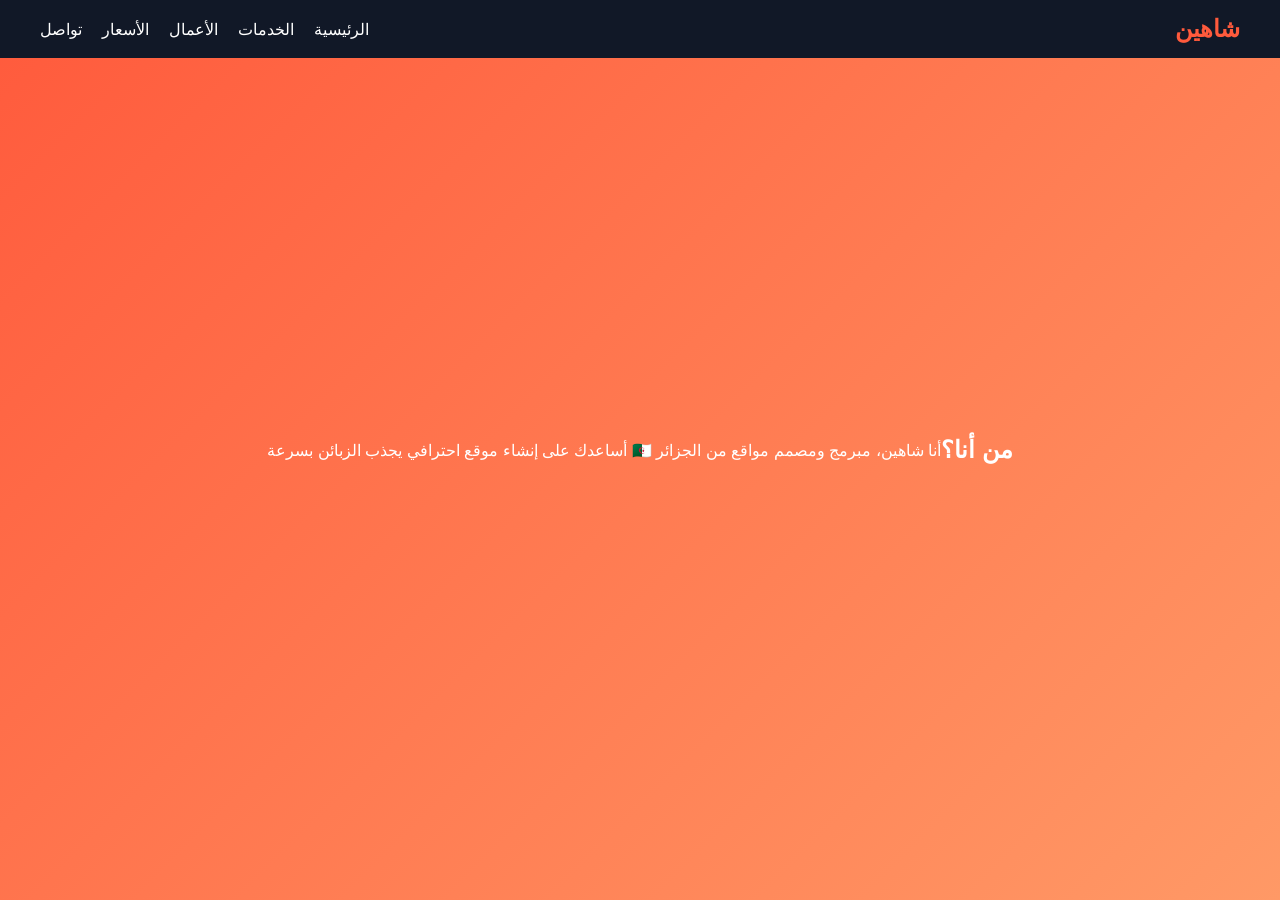
==== about.html @ fcb72690 "Update about.html" ====
<!DOCTYPE html>
<html lang="ar" dir="rtl">
<head>
<meta charset="UTF-8">
<meta name="viewport" content="width=device-width, initial-scale=1.0">
<title>من أنا</title>
<link rel="stylesheet" href="style.css">
</head>

<body>

<nav>
<h2>شاهين</h2>
<div class="menu">
<a href="index.html">الرئيسية</a>
<a href="services.html">الخدمات</a>
<a href="portfolio.html">الأعمال</a>
<a href="pricing.html">الأسعار</a>
<a href="contact.html">تواصل</a>
</div>
</nav>

<section class="hero small">
<h1>من أنا؟</h1>
<p>
أنا شاهين، مبرمج ومصمم مواقع من الجزائر 🇩🇿  
أساعدك على إنشاء موقع احترافي يجذب الزبائن بسرعة
</p>
</section>

</body>
</html>
---- style.css ----
*{
    margin:0;
    padding:0;
    box-sizing:border-box;
    font-family:'Cairo',sans-serif;
}

body{
    background:#0f172a;
    color:#fff;
}

/* NAV */
nav{
    position:fixed;
    width:100%;
    top:0;
    background:#111827;
    display:flex;
    justify-content:space-between;
    align-items:center;
    padding:15px 40px;
    z-index:1000;
}

nav h2{
    color:#ff5a3c;
}

.menu{
    display:flex;
    gap:20px;
}

.menu a{
    color:#fff;
    text-decoration:none;
}

/* زر الموبايل */
.menu-btn{
    display:none;
    font-size:25px;
    cursor:pointer;
}

/* HERO */
.hero{
    height:100vh;
    background:linear-gradient(135deg,#ff5a3c,#ff9966);
    display:flex;
    align-items:center;
    justify-content:center;
    text-align:center;
}

.main-name{
    font-size:50px;
    animation: glow 2s infinite alternate;
}

@keyframes glow{
    from{ text-shadow:0 0 10px #fff;}
    to{ text-shadow:0 0 30px #000;}
}

/* SECTION */
section{
    padding:60px 20px;
}

.section-title{
    text-align:center;
    font-size:28px;
    margin-bottom:30px;
}

/* CARDS */
.cards{
    display:flex;
    justify-content:center;
    gap:20px;
    flex-wrap:wrap;
}

.card{
    background:#1e293b;
    padding:25px;
    width:250px;
    border-radius:15px;
    transition:0.3s;
}

.card:hover{
    transform:translateY(-10px) scale(1.05);
    box-shadow:0 20px 40px rgba(0,0,0,0.5);
}

/* CTA */
.cta{
    background:#ff5a3c;
    text-align:center;
    padding:50px;
}

.cta button{
    padding:15px 30px;
    border:none;
    border-radius:30px;
    background:#fff;
    color:#ff5a3c;
    cursor:pointer;
}

/* Fade animation */
.fade-in{
    opacity:0;
    transform:translateY(30px);
    transition:0.8s;
}

.fade-in.show{
    opacity:1;
    transform:translateY(0);
}

/* 📱 موبايل */
@media(max-width:768px){

    nav{
        padding:10px 20px;
    }

    .menu{
        display:none;
        flex-direction:column;
        background:#111827;
        position:absolute;
        top:60px;
        right:0;
        width:200px;
        padding:20px;
    }

    .menu.active{
        display:flex;
    }

    .menu a{
        padding:10px 0;
        border-bottom:1px solid #333;
    }

    .menu-btn{
        display:block;
    }

    .main-name{
        font-size:35px;
    }

    .cards{
        flex-direction:column;
        align-items:center;
    }

    .card{
        width:90%;
    }

    .hero{
        height:80vh;
        padding:20px;
    }
}
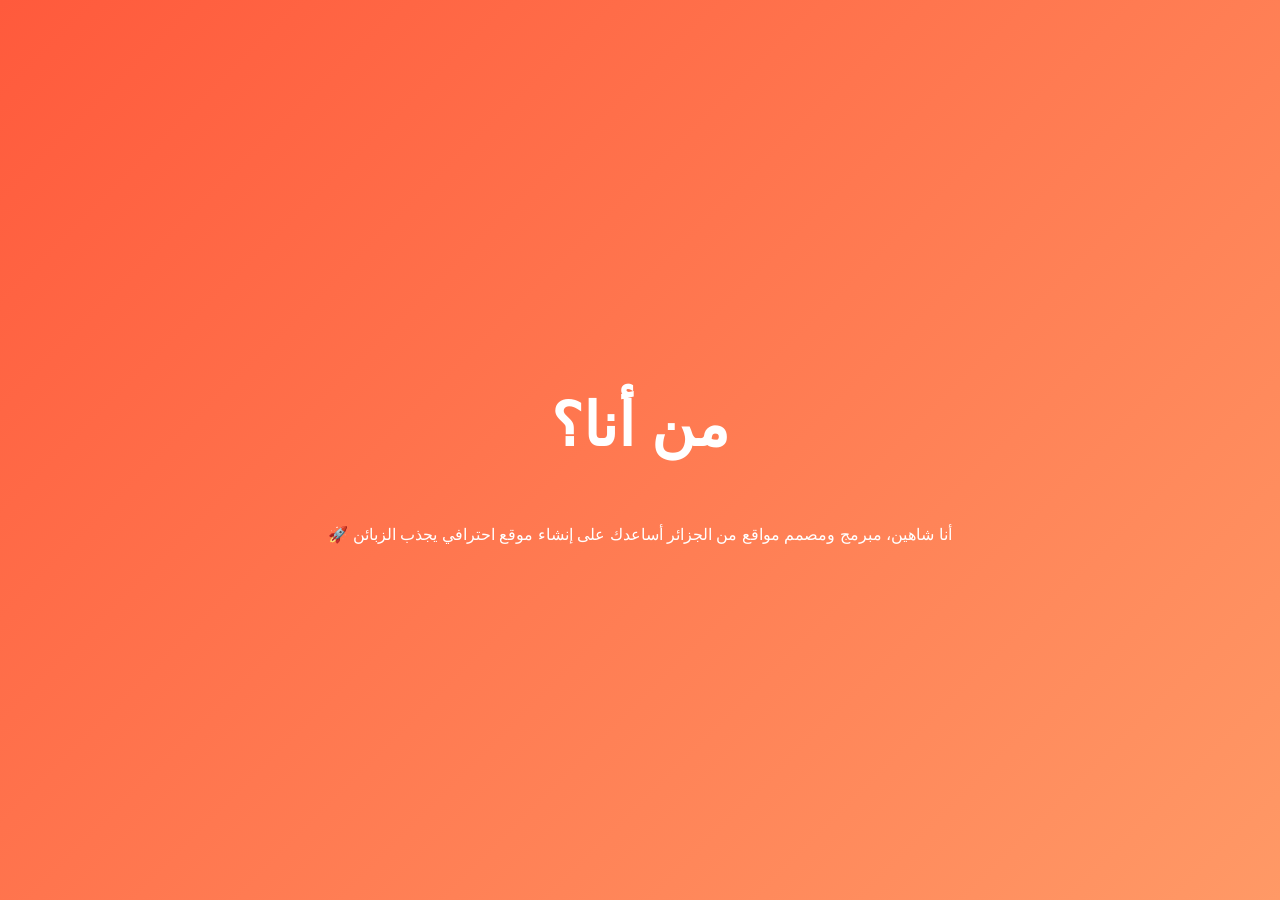
==== commit 12eb2aa9: "Update about.html" ====
--- a/about.html
+++ b/about.html
@@ -2,29 +2,17 @@
 <html lang="ar" dir="rtl">
 <head>
 <meta charset="UTF-8">
-<meta name="viewport" content="width=device-width, initial-scale=1.0">
 <title>من أنا</title>
 <link rel="stylesheet" href="style.css">
 </head>
 
 <body>
 
-<nav>
-<h2>شاهين</h2>
-<div class="menu">
-<a href="index.html">الرئيسية</a>
-<a href="services.html">الخدمات</a>
-<a href="portfolio.html">الأعمال</a>
-<a href="pricing.html">الأسعار</a>
-<a href="contact.html">تواصل</a>
-</div>
-</nav>
-
-<section class="hero small">
+<section class="hero">
 <h1>من أنا؟</h1>
 <p>
-أنا شاهين، مبرمج ومصمم مواقع من الجزائر 🇩🇿  
-أساعدك على إنشاء موقع احترافي يجذب الزبائن بسرعة
+أنا شاهين، مبرمج ومصمم مواقع من الجزائر  
+أساعدك على إنشاء موقع احترافي يجذب الزبائن 🚀
 </p>
 </section>
 
--- a/style.css
+++ b/style.css
@@ -1,175 +1,127 @@
-*{
-    margin:0;
-    padding:0;
-    box-sizing:border-box;
-    font-family:'Cairo',sans-serif;
-}
 
 body{
-    background:#0f172a;
-    color:#fff;
+margin:0;
+font-family:Arial;
+background:#0f172a;
+color:white;
 }
 
 /* NAV */
 nav{
-    position:fixed;
-    width:100%;
-    top:0;
-    background:#111827;
-    display:flex;
-    justify-content:space-between;
-    align-items:center;
-    padding:15px 40px;
-    z-index:1000;
-}
-
-nav h2{
-    color:#ff5a3c;
+display:flex;
+justify-content:space-between;
+align-items:center;
+padding:15px 40px;
+background:#020617;
+position:fixed;
+width:100%;
+z-index:1000;
 }
 
 .menu{
-    display:flex;
-    gap:20px;
+display:flex;
+gap:20px;
 }
 
 .menu a{
-    color:#fff;
-    text-decoration:none;
+color:white;
+text-decoration:none;
 }
 
-/* زر الموبايل */
 .menu-btn{
-    display:none;
-    font-size:25px;
-    cursor:pointer;
+display:none;
+cursor:pointer;
+}
+
+.toggle{
+cursor:pointer;
 }
 
 /* HERO */
 .hero{
-    height:100vh;
-    background:linear-gradient(135deg,#ff5a3c,#ff9966);
-    display:flex;
-    align-items:center;
-    justify-content:center;
-    text-align:center;
+height:100vh;
+display:flex;
+flex-direction:column;
+justify-content:center;
+align-items:center;
+background:linear-gradient(135deg,#ff5a3c,#ff9966);
+text-align:center;
 }
 
-.main-name{
-    font-size:50px;
-    animation: glow 2s infinite alternate;
+.hero h1{
+font-size:60px;
+animation:glow 2s infinite alternate;
 }
 
 @keyframes glow{
-    from{ text-shadow:0 0 10px #fff;}
-    to{ text-shadow:0 0 30px #000;}
+from{ text-shadow:0 0 10px white;}
+to{ text-shadow:0 0 30px yellow;}
+}
+
+.btn{
+background:white;
+color:#ff5a3c;
+padding:10px 20px;
+border-radius:20px;
+text-decoration:none;
+margin-top:15px;
 }
 
 /* SECTION */
-section{
-    padding:60px 20px;
-}
-
-.section-title{
-    text-align:center;
-    font-size:28px;
-    margin-bottom:30px;
+.section{
+padding:80px 20px;
+text-align:center;
 }
 
 /* CARDS */
 .cards{
-    display:flex;
-    justify-content:center;
-    gap:20px;
-    flex-wrap:wrap;
+display:flex;
+justify-content:center;
+gap:20px;
+flex-wrap:wrap;
 }
 
 .card{
-    background:#1e293b;
-    padding:25px;
-    width:250px;
-    border-radius:15px;
-    transition:0.3s;
+background:#1e293b;
+padding:20px;
+border-radius:15px;
+transition:0.3s;
 }
 
 .card:hover{
-    transform:translateY(-10px) scale(1.05);
-    box-shadow:0 20px 40px rgba(0,0,0,0.5);
+transform:translateY(-10px);
 }
 
 /* CTA */
 .cta{
-    background:#ff5a3c;
-    text-align:center;
-    padding:50px;
+background:#ff5a3c;
+padding:50px;
+text-align:center;
 }
 
-.cta button{
-    padding:15px 30px;
-    border:none;
-    border-radius:30px;
-    background:#fff;
-    color:#ff5a3c;
-    cursor:pointer;
+/* DARK MODE */
+.dark{
+background:black;
+color:white;
 }
 
-/* Fade animation */
-.fade-in{
-    opacity:0;
-    transform:translateY(30px);
-    transition:0.8s;
+/* MOBILE */
+@media(max-width:768px){
+.menu{
+display:none;
+flex-direction:column;
+background:#020617;
+position:absolute;
+top:60px;
+right:0;
+width:100%;
 }
 
-.fade-in.show{
-    opacity:1;
-    transform:translateY(0);
+.menu.active{
+display:flex;
 }
 
-/* 📱 موبايل */
-@media(max-width:768px){
-
-    nav{
-        padding:10px 20px;
-    }
-
-    .menu{
-        display:none;
-        flex-direction:column;
-        background:#111827;
-        position:absolute;
-        top:60px;
-        right:0;
-        width:200px;
-        padding:20px;
-    }
-
-    .menu.active{
-        display:flex;
-    }
-
-    .menu a{
-        padding:10px 0;
-        border-bottom:1px solid #333;
-    }
-
-    .menu-btn{
-        display:block;
-    }
-
-    .main-name{
-        font-size:35px;
-    }
-
-    .cards{
-        flex-direction:column;
-        align-items:center;
-    }
-
-    .card{
-        width:90%;
-    }
-
-    .hero{
-        height:80vh;
-        padding:20px;
-    }
+.menu-btn{
+display:block;
 }
+}
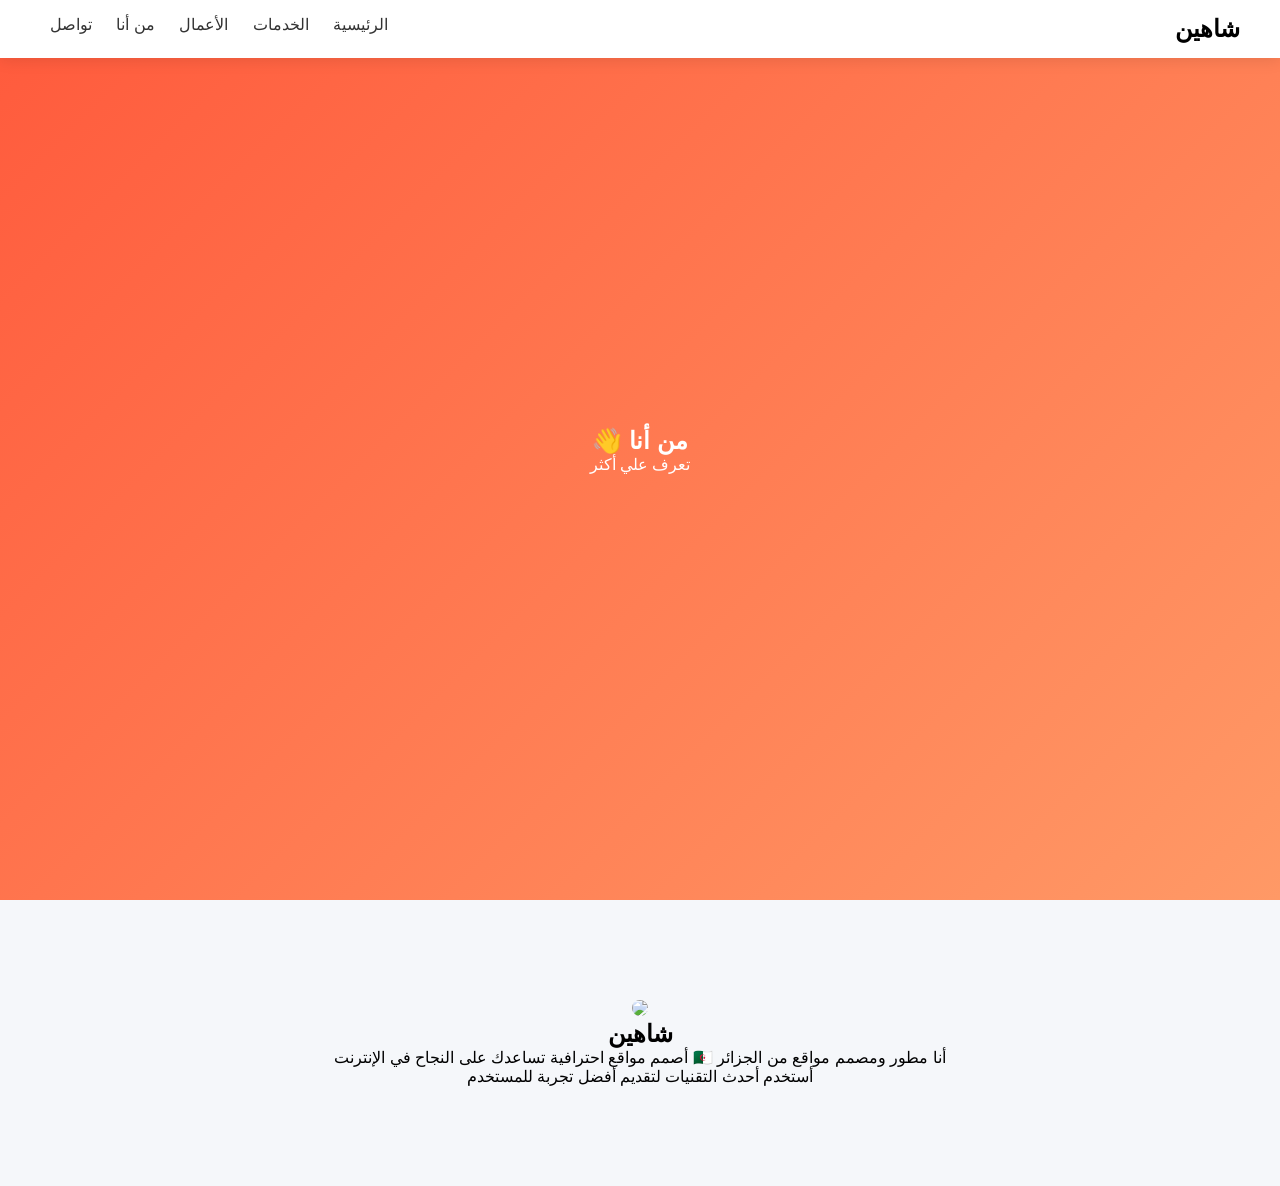
==== commit d76f04dd: "Update about.html" ====
--- a/about.html
+++ b/about.html
@@ -8,13 +8,42 @@
 
 <body>
 
+<nav>
+<h2>شاهين</h2>
+<div>
+<a href="index.html">الرئيسية</a>
+<a href="services.html">الخدمات</a>
+<a href="portfolio.html">الأعمال</a>
+<a href="about.html">من أنا</a>
+<a href="contact.html">تواصل</a>
+</div>
+</nav>
+
 <section class="hero">
-<h1>من أنا؟</h1>
+<div>
+<h1>من أنا 👋</h1>
+<p>تعرف علي أكثر</p>
+</div>
+</section>
+
+<section class="section hidden">
+
+<img src="https://i.imgur.com/yourimage.jpg" style="width:150px;border-radius:50%;">
+
+<h2>شاهين</h2>
+
 <p>
-أنا شاهين، مبرمج ومصمم مواقع من الجزائر  
-أساعدك على إنشاء موقع احترافي يجذب الزبائن 🚀
+أنا مطور ومصمم مواقع من الجزائر 🇩🇿  
+أصمم مواقع احترافية تساعدك على النجاح في الإنترنت
 </p>
+
+<p>
+أستخدم أحدث التقنيات لتقديم أفضل تجربة للمستخدم
+</p>
+
 </section>
+
+<script src="script.js"></script>
 
 </body>
 </html>
--- a/style.css
+++ b/style.css
@@ -1,127 +1,108 @@
+/* RESET */
+*{margin:0;padding:0;box-sizing:border-box}
 
 body{
-margin:0;
-font-family:Arial;
-background:#0f172a;
-color:white;
+    font-family:'Cairo',sans-serif;
+    background:#f5f7fa;
 }
 
-/* NAV */
+/* NAVBAR */
 nav{
-display:flex;
-justify-content:space-between;
-align-items:center;
-padding:15px 40px;
-background:#020617;
-position:fixed;
-width:100%;
-z-index:1000;
+    position:fixed;
+    top:0;
+    width:100%;
+    background:white;
+    display:flex;
+    justify-content:space-between;
+    padding:15px 40px;
+    box-shadow:0 2px 15px rgba(0,0,0,0.1);
+    z-index:1000;
 }
 
-.menu{
-display:flex;
-gap:20px;
+nav a{
+    margin:0 10px;
+    text-decoration:none;
+    color:#333;
+    transition:0.3s;
 }
 
-.menu a{
-color:white;
-text-decoration:none;
-}
-
-.menu-btn{
-display:none;
-cursor:pointer;
-}
-
-.toggle{
-cursor:pointer;
-}
+nav a:hover{color:#ff5a3c}
 
 /* HERO */
 .hero{
-height:100vh;
-display:flex;
-flex-direction:column;
-justify-content:center;
-align-items:center;
-background:linear-gradient(135deg,#ff5a3c,#ff9966);
-text-align:center;
+    height:100vh;
+    background:linear-gradient(135deg,#ff5a3c,#ff9966);
+    display:flex;
+    align-items:center;
+    justify-content:center;
+    color:white;
+    text-align:center;
 }
 
-.hero h1{
-font-size:60px;
-animation:glow 2s infinite alternate;
-}
-
-@keyframes glow{
-from{ text-shadow:0 0 10px white;}
-to{ text-shadow:0 0 30px yellow;}
-}
-
-.btn{
-background:white;
-color:#ff5a3c;
-padding:10px 20px;
-border-radius:20px;
-text-decoration:none;
-margin-top:15px;
-}
-
-/* SECTION */
+/* SECTIONS */
 .section{
-padding:80px 20px;
-text-align:center;
+    padding:100px 20px;
+    text-align:center;
 }
 
 /* CARDS */
 .cards{
-display:flex;
-justify-content:center;
-gap:20px;
-flex-wrap:wrap;
+    display:flex;
+    justify-content:center;
+    gap:20px;
+    flex-wrap:wrap;
 }
 
 .card{
-background:#1e293b;
-padding:20px;
-border-radius:15px;
-transition:0.3s;
+    background:white;
+    padding:25px;
+    width:260px;
+    border-radius:15px;
+    box-shadow:0 10px 25px rgba(0,0,0,0.08);
+    transition:0.3s;
 }
 
 .card:hover{
-transform:translateY(-10px);
+    transform:translateY(-10px);
 }
 
-/* CTA */
-.cta{
-background:#ff5a3c;
-padding:50px;
-text-align:center;
+/* ANIMATION */
+.hidden{
+    opacity:0;
+    transform:translateY(50px);
+    transition:0.6s;
 }
 
-/* DARK MODE */
-.dark{
-background:black;
-color:white;
+.show{
+    opacity:1;
+    transform:translateY(0);
 }
 
-/* MOBILE */
-@media(max-width:768px){
-.menu{
-display:none;
-flex-direction:column;
-background:#020617;
-position:absolute;
-top:60px;
-right:0;
-width:100%;
+/* FORM */
+input,textarea{
+    width:80%;
+    padding:12px;
+    margin:10px;
+    border-radius:10px;
+    border:1px solid #ccc;
 }
 
-.menu.active{
-display:flex;
+button{
+    padding:12px 25px;
+    background:#ff5a3c;
+    color:white;
+    border:none;
+    border-radius:10px;
 }
 
-.menu-btn{
-display:block;
+/* WHATSAPP */
+.whatsapp{
+    position:fixed;
+    bottom:20px;
+    right:20px;
+    background:#25D366;
+    color:white;
+    padding:15px;
+    border-radius:50%;
+    text-decoration:none;
 }
-}
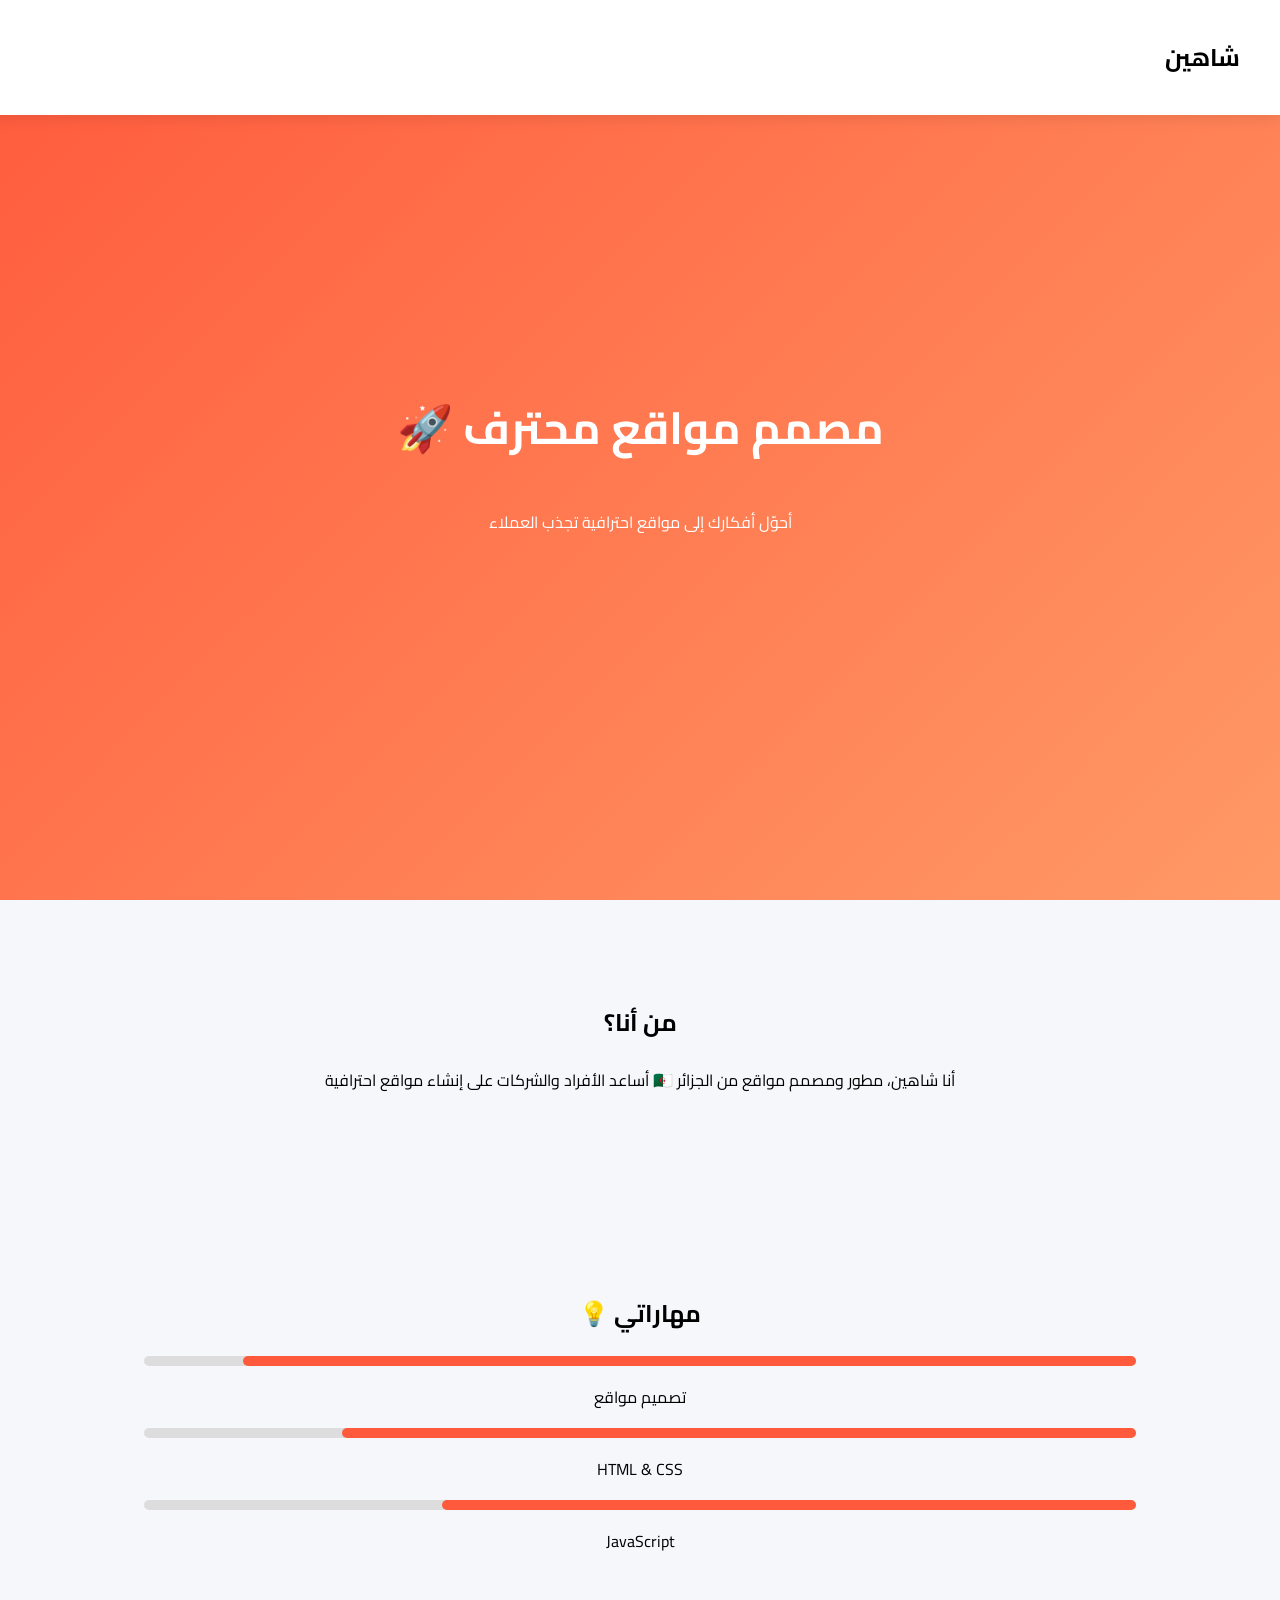
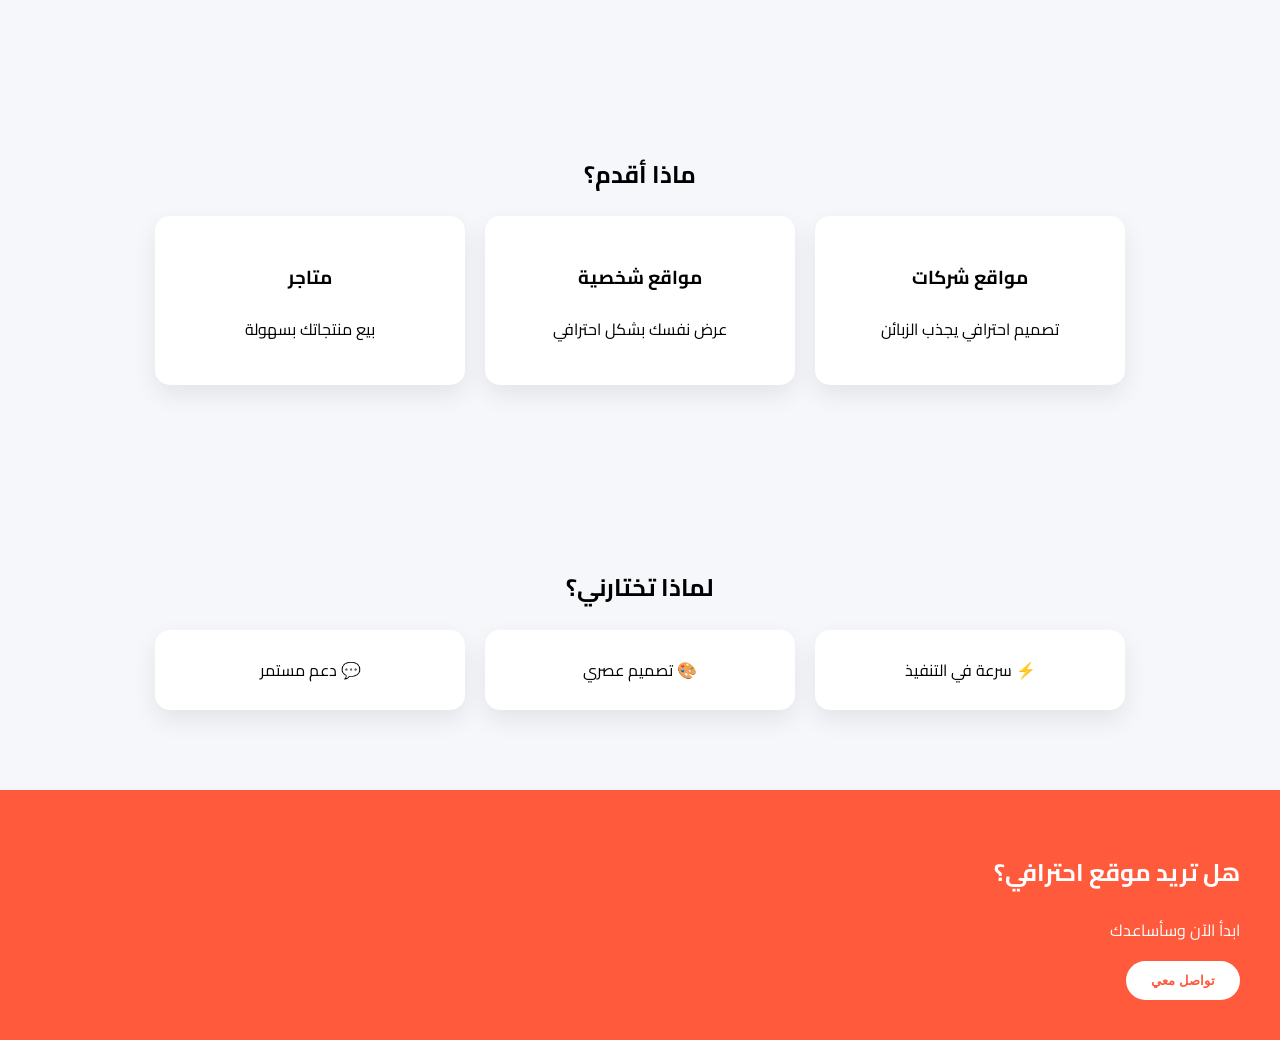
==== commit 8980f22c: "Update about.html" ====
--- a/about.html
+++ b/about.html
@@ -2,48 +2,185 @@
 <html lang="ar" dir="rtl">
 <head>
 <meta charset="UTF-8">
-<title>من أنا</title>
-<link rel="stylesheet" href="style.css">
+<meta name="viewport" content="width=device-width, initial-scale=1.0">
+<title>من أنا | شاهين</title>
+
+<link href="https://fonts.googleapis.com/css2?family=Cairo:wght@400;700&display=swap" rel="stylesheet">
+
+<style>
+body{
+    margin:0;
+    font-family:'Cairo',sans-serif;
+    background:#f5f7fa;
+}
+
+/* NAV */
+nav{
+    position:fixed;
+    width:100%;
+    background:white;
+    display:flex;
+    justify-content:space-between;
+    padding:15px 40px;
+    box-shadow:0 2px 15px rgba(0,0,0,0.1);
+}
+
+/* HERO */
+.hero{
+    height:100vh;
+    background:linear-gradient(135deg,#ff5a3c,#ff9966);
+    display:flex;
+    align-items:center;
+    justify-content:center;
+    text-align:center;
+    color:white;
+}
+
+.hero h1{
+    font-size:45px;
+}
+
+/* SECTION */
+.section{
+    padding:80px 20px;
+    text-align:center;
+}
+
+/* CARDS */
+.cards{
+    display:flex;
+    justify-content:center;
+    gap:20px;
+    flex-wrap:wrap;
+}
+
+.card{
+    background:white;
+    padding:25px;
+    width:260px;
+    border-radius:15px;
+    box-shadow:0 10px 25px rgba(0,0,0,0.08);
+    transition:0.3s;
+}
+
+.card:hover{
+    transform:translateY(-10px);
+}
+
+/* SKILLS */
+.skill{
+    margin:15px auto;
+    width:80%;
+    background:#ddd;
+    border-radius:10px;
+}
+
+.skill span{
+    display:block;
+    height:10px;
+    background:#ff5a3c;
+    border-radius:10px;
+}
+
+/* CTA */
+.cta{
+    background:#ff5a3c;
+    color:white;
+    padding:40px;
+}
+
+button{
+    padding:12px 25px;
+    border:none;
+    border-radius:25px;
+    background:white;
+    color:#ff5a3c;
+    font-weight:bold;
+    cursor:pointer;
+}
+</style>
+
 </head>
 
 <body>
 
 <nav>
 <h2>شاهين</h2>
-<div>
-<a href="index.html">الرئيسية</a>
-<a href="services.html">الخدمات</a>
-<a href="portfolio.html">الأعمال</a>
-<a href="about.html">من أنا</a>
-<a href="contact.html">تواصل</a>
-</div>
 </nav>
 
+<!-- HERO -->
 <section class="hero">
 <div>
-<h1>من أنا 👋</h1>
-<p>تعرف علي أكثر</p>
+<h1>مصمم مواقع محترف 🚀</h1>
+<p>أحوّل أفكارك إلى مواقع احترافية تجذب العملاء</p>
 </div>
 </section>
 
-<section class="section hidden">
+<!-- ABOUT -->
+<section class="section">
+<h2>من أنا؟</h2>
+<p>
+أنا شاهين، مطور ومصمم مواقع من الجزائر 🇩🇿  
+أساعد الأفراد والشركات على إنشاء مواقع احترافية
+</p>
+</section>
 
-<img src="https://i.imgur.com/yourimage.jpg" style="width:150px;border-radius:50%;">
+<!-- SKILLS -->
+<section class="section">
+<h2>مهاراتي 💡</h2>
 
-<h2>شاهين</h2>
+<div class="skill"><span style="width:90%"></span></div>
+<p>تصميم مواقع</p>
 
-<p>
-أنا مطور ومصمم مواقع من الجزائر 🇩🇿  
-أصمم مواقع احترافية تساعدك على النجاح في الإنترنت
-</p>
+<div class="skill"><span style="width:80%"></span></div>
+<p>HTML & CSS</p>
 
-<p>
-أستخدم أحدث التقنيات لتقديم أفضل تجربة للمستخدم
-</p>
+<div class="skill"><span style="width:70%"></span></div>
+<p>JavaScript</p>
 
 </section>
 
-<script src="script.js"></script>
+<!-- SERVICES -->
+<section class="section">
+<h2>ماذا أقدم؟</h2>
+
+<div class="cards">
+
+<div class="card">
+<h3>مواقع شركات</h3>
+<p>تصميم احترافي يجذب الزبائن</p>
+</div>
+
+<div class="card">
+<h3>مواقع شخصية</h3>
+<p>عرض نفسك بشكل احترافي</p>
+</div>
+
+<div class="card">
+<h3>متاجر</h3>
+<p>بيع منتجاتك بسهولة</p>
+</div>
+
+</div>
+</section>
+
+<!-- WHY ME -->
+<section class="section">
+<h2>لماذا تختارني؟</h2>
+
+<div class="cards">
+<div class="card">⚡ سرعة في التنفيذ</div>
+<div class="card">🎨 تصميم عصري</div>
+<div class="card">💬 دعم مستمر</div>
+</div>
+</section>
+
+<!-- CTA -->
+<section class="cta">
+<h2>هل تريد موقع احترافي؟</h2>
+<p>ابدأ الآن وسأساعدك</p>
+<button onclick="window.location.href='contact.html'">تواصل معي</button>
+</section>
 
 </body>
 </html>
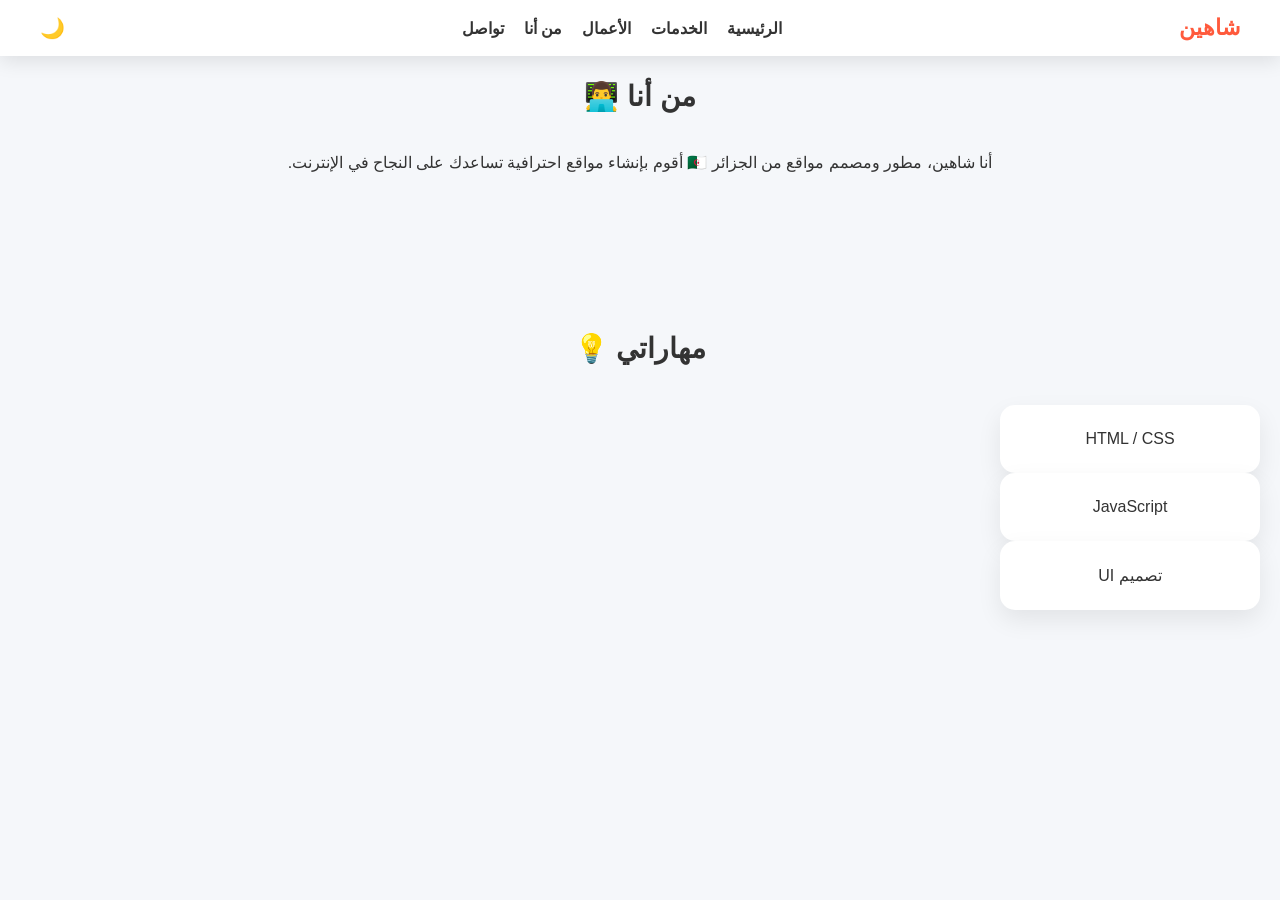
==== commit 0540ce68: "Update about.html" ====
--- a/about.html
+++ b/about.html
@@ -3,184 +3,43 @@
 <head>
 <meta charset="UTF-8">
 <meta name="viewport" content="width=device-width, initial-scale=1.0">
-<title>من أنا | شاهين</title>
-
-<link href="https://fonts.googleapis.com/css2?family=Cairo:wght@400;700&display=swap" rel="stylesheet">
-
-<style>
-body{
-    margin:0;
-    font-family:'Cairo',sans-serif;
-    background:#f5f7fa;
-}
-
-/* NAV */
-nav{
-    position:fixed;
-    width:100%;
-    background:white;
-    display:flex;
-    justify-content:space-between;
-    padding:15px 40px;
-    box-shadow:0 2px 15px rgba(0,0,0,0.1);
-}
-
-/* HERO */
-.hero{
-    height:100vh;
-    background:linear-gradient(135deg,#ff5a3c,#ff9966);
-    display:flex;
-    align-items:center;
-    justify-content:center;
-    text-align:center;
-    color:white;
-}
-
-.hero h1{
-    font-size:45px;
-}
-
-/* SECTION */
-.section{
-    padding:80px 20px;
-    text-align:center;
-}
-
-/* CARDS */
-.cards{
-    display:flex;
-    justify-content:center;
-    gap:20px;
-    flex-wrap:wrap;
-}
-
-.card{
-    background:white;
-    padding:25px;
-    width:260px;
-    border-radius:15px;
-    box-shadow:0 10px 25px rgba(0,0,0,0.08);
-    transition:0.3s;
-}
-
-.card:hover{
-    transform:translateY(-10px);
-}
-
-/* SKILLS */
-.skill{
-    margin:15px auto;
-    width:80%;
-    background:#ddd;
-    border-radius:10px;
-}
-
-.skill span{
-    display:block;
-    height:10px;
-    background:#ff5a3c;
-    border-radius:10px;
-}
-
-/* CTA */
-.cta{
-    background:#ff5a3c;
-    color:white;
-    padding:40px;
-}
-
-button{
-    padding:12px 25px;
-    border:none;
-    border-radius:25px;
-    background:white;
-    color:#ff5a3c;
-    font-weight:bold;
-    cursor:pointer;
-}
-</style>
-
+<title>من أنا</title>
+<link rel="stylesheet" href="style.css">
 </head>
 
 <body>
 
 <nav>
 <h2>شاهين</h2>
+<span class="menu-btn" onclick="toggleMenu()">☰</span>
+<div class="menu">
+    <a href="index.html">الرئيسية</a>
+    <a href="services.html">الخدمات</a>
+    <a href="portfolio.html">الأعمال</a>
+    <a href="about.html">من أنا</a>
+    <a href="contact.html">تواصل</a>
+</div>
+<span class="toggle" onclick="toggleDark()">🌙</span>
 </nav>
 
-<!-- HERO -->
-<section class="hero">
-<div>
-<h1>مصمم مواقع محترف 🚀</h1>
-<p>أحوّل أفكارك إلى مواقع احترافية تجذب العملاء</p>
-</div>
-</section>
-
-<!-- ABOUT -->
 <section class="section">
-<h2>من أنا؟</h2>
+<h2>من أنا 👨‍💻</h2>
 <p>
 أنا شاهين، مطور ومصمم مواقع من الجزائر 🇩🇿  
-أساعد الأفراد والشركات على إنشاء مواقع احترافية
+أقوم بإنشاء مواقع احترافية تساعدك على النجاح في الإنترنت.
 </p>
 </section>
 
-<!-- SKILLS -->
 <section class="section">
 <h2>مهاراتي 💡</h2>
 
-<div class="skill"><span style="width:90%"></span></div>
-<p>تصميم مواقع</p>
-
-<div class="skill"><span style="width:80%"></span></div>
-<p>HTML & CSS</p>
-
-<div class="skill"><span style="width:70%"></span></div>
-<p>JavaScript</p>
+<div class="card">HTML / CSS</div>
+<div class="card">JavaScript</div>
+<div class="card">تصميم UI</div>
 
 </section>
 
-<!-- SERVICES -->
-<section class="section">
-<h2>ماذا أقدم؟</h2>
-
-<div class="cards">
-
-<div class="card">
-<h3>مواقع شركات</h3>
-<p>تصميم احترافي يجذب الزبائن</p>
-</div>
-
-<div class="card">
-<h3>مواقع شخصية</h3>
-<p>عرض نفسك بشكل احترافي</p>
-</div>
-
-<div class="card">
-<h3>متاجر</h3>
-<p>بيع منتجاتك بسهولة</p>
-</div>
-
-</div>
-</section>
-
-<!-- WHY ME -->
-<section class="section">
-<h2>لماذا تختارني؟</h2>
-
-<div class="cards">
-<div class="card">⚡ سرعة في التنفيذ</div>
-<div class="card">🎨 تصميم عصري</div>
-<div class="card">💬 دعم مستمر</div>
-</div>
-</section>
-
-<!-- CTA -->
-<section class="cta">
-<h2>هل تريد موقع احترافي؟</h2>
-<p>ابدأ الآن وسأساعدك</p>
-<button onclick="window.location.href='contact.html'">تواصل معي</button>
-</section>
+<script src="script.js"></script>
 
 </body>
 </html>
--- a/style.css
+++ b/style.css
@@ -0,0 +1,211 @@
+/* ====== GENERAL ====== */
+*{
+    margin:0;
+    padding:0;
+    box-sizing:border-box;
+    font-family:'Segoe UI',sans-serif;
+}
+
+body{
+    background:#f5f7fa;
+    color:#333;
+    transition:0.3s;
+}
+
+/* ====== DARK MODE ====== */
+.dark{
+    background:#0f172a;
+    color:#eee;
+}
+
+/* ====== NAV ====== */
+nav{
+    position:fixed;
+    top:0;
+    width:100%;
+    display:flex;
+    justify-content:space-between;
+    align-items:center;
+    padding:15px 40px;
+    background:white;
+    box-shadow:0 5px 20px rgba(0,0,0,0.1);
+    z-index:1000;
+}
+
+.dark nav{
+    background:#1e293b;
+}
+
+nav h2{
+    font-size:22px;
+    color:#ff5a3c;
+}
+
+/* MENU */
+.menu{
+    display:flex;
+    gap:20px;
+}
+
+.menu a{
+    text-decoration:none;
+    color:#333;
+    font-weight:bold;
+    transition:0.3s;
+}
+
+.menu a:hover{
+    color:#ff5a3c;
+}
+
+/* MENU BTN */
+.menu-btn{
+    display:none;
+    font-size:24px;
+    cursor:pointer;
+}
+
+/* TOGGLE */
+.toggle{
+    cursor:pointer;
+    font-size:20px;
+}
+
+/* ====== HERO ====== */
+.hero{
+    height:100vh;
+    background:linear-gradient(135deg,#ff5a3c,#ff9966);
+    display:flex;
+    justify-content:center;
+    align-items:center;
+    text-align:center;
+    color:white;
+}
+
+.main-name{
+    font-size:60px;
+    margin-bottom:10px;
+    animation: glow 2s infinite alternate;
+}
+
+@keyframes glow{
+    from{ text-shadow:0 0 10px #fff; }
+    to{ text-shadow:0 0 25px #fff; }
+}
+
+.hero button{
+    margin-top:20px;
+    padding:12px 30px;
+    border:none;
+    border-radius:30px;
+    background:white;
+    color:#ff5a3c;
+    font-weight:bold;
+    cursor:pointer;
+    transition:0.3s;
+}
+
+.hero button:hover{
+    transform:scale(1.1);
+}
+
+/* ====== SECTION ====== */
+.section{
+    padding:80px 20px;
+    text-align:center;
+}
+
+.section h2{
+    margin-bottom:40px;
+    font-size:28px;
+}
+
+/* ====== CARDS ====== */
+.cards{
+    display:flex;
+    justify-content:center;
+    gap:25px;
+    flex-wrap:wrap;
+}
+
+.card{
+    background:white;
+    padding:25px;
+    width:260px;
+    border-radius:15px;
+    box-shadow:0 10px 25px rgba(0,0,0,0.08);
+    transition:0.3s;
+}
+
+.card:hover{
+    transform:translateY(-10px) scale(1.03);
+}
+
+/* ====== CTA ====== */
+.cta{
+    background:#ff5a3c;
+    color:white;
+    padding:60px 20px;
+    text-align:center;
+}
+
+.cta button{
+    margin-top:20px;
+    padding:12px 25px;
+    border:none;
+    border-radius:30px;
+    background:white;
+    color:#ff5a3c;
+    font-weight:bold;
+    cursor:pointer;
+}
+
+/* ====== WHATSAPP ====== */
+.whatsapp{
+    position:fixed;
+    bottom:20px;
+    left:20px;
+    background:#25d366;
+    color:white;
+    padding:15px;
+    border-radius:50%;
+    font-size:20px;
+    text-decoration:none;
+    box-shadow:0 5px 15px rgba(0,0,0,0.2);
+}
+
+/* ====== RESPONSIVE ====== */
+@media(max-width:768px){
+
+    nav{
+        padding:15px;
+    }
+
+    .menu{
+        display:none;
+        flex-direction:column;
+        background:white;
+        position:absolute;
+        top:60px;
+        right:10px;
+        padding:15px;
+        border-radius:10px;
+    }
+
+    .menu.active{
+        display:flex;
+    }
+
+    .menu-btn{
+        display:block;
+    }
+
+    .main-name{
+        font-size:40px;
+    }
+
+    .hero{
+        height:80vh;
+    }
+
+}
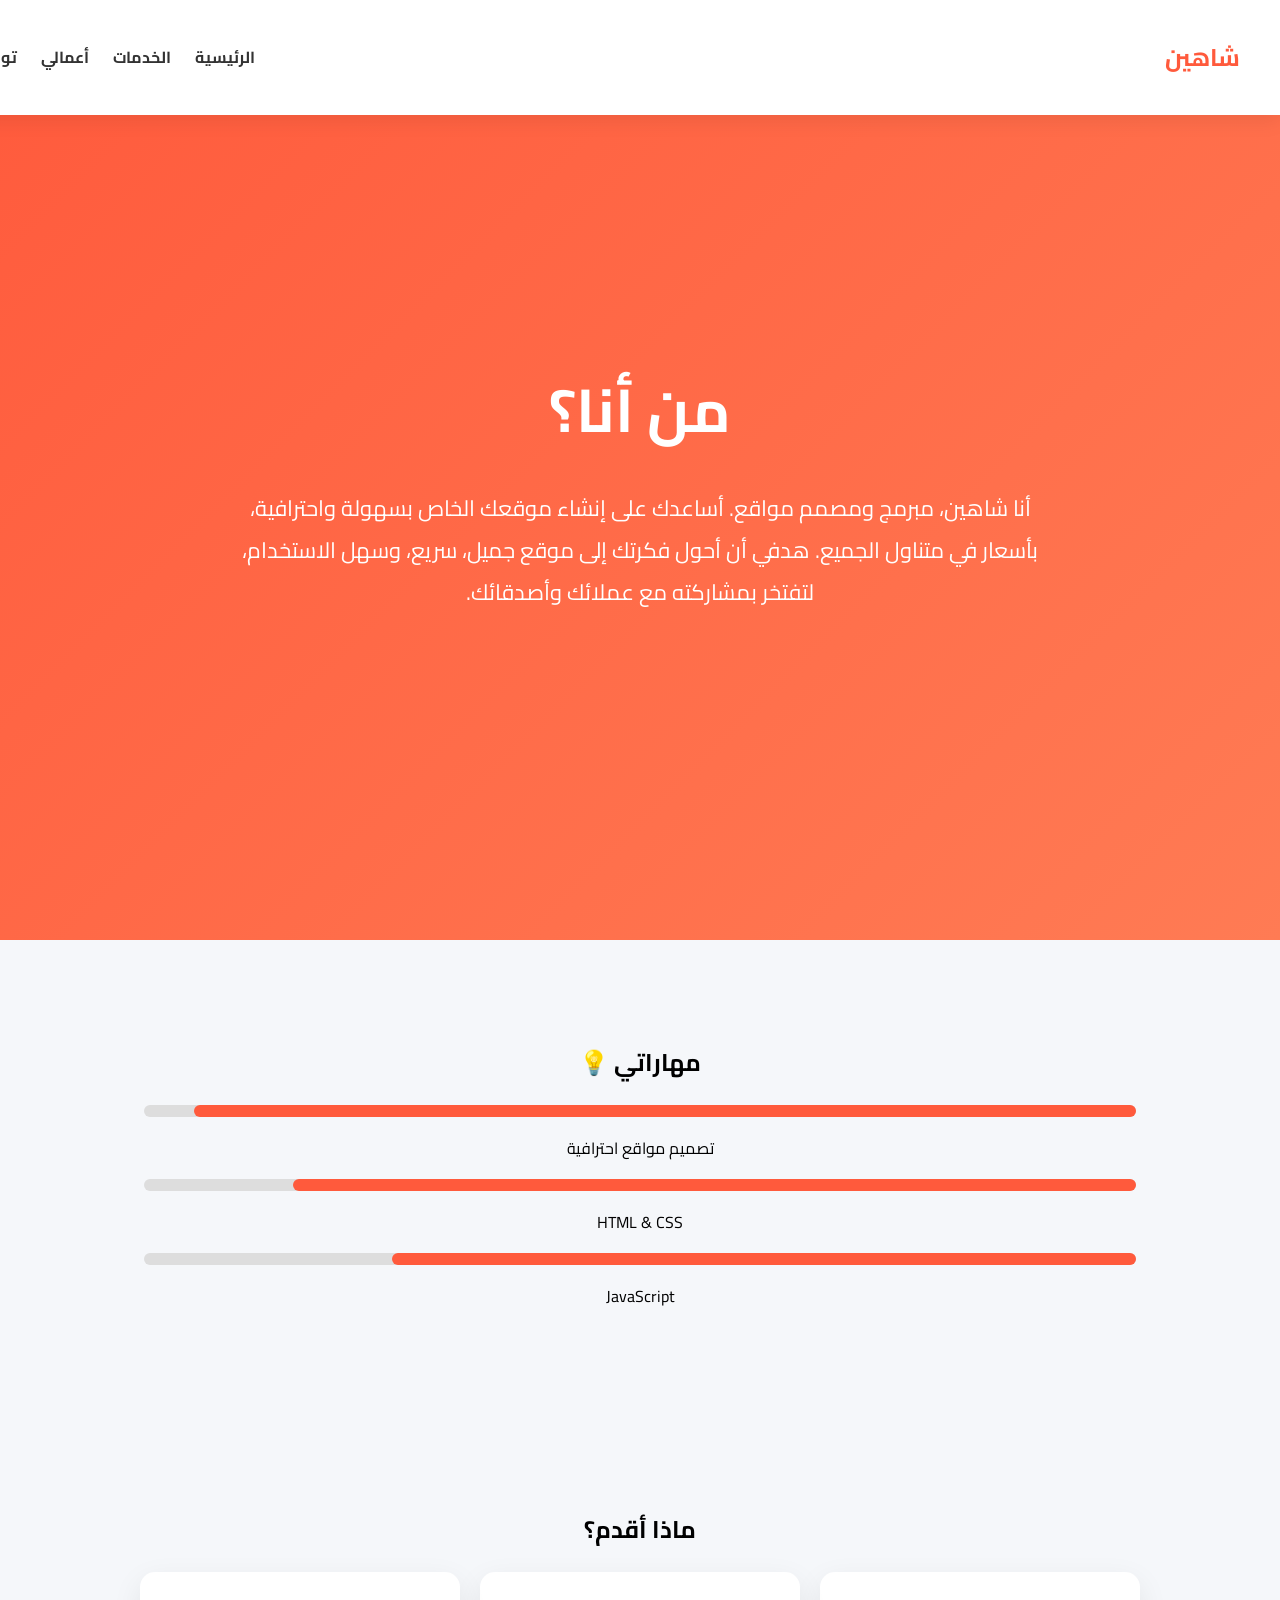
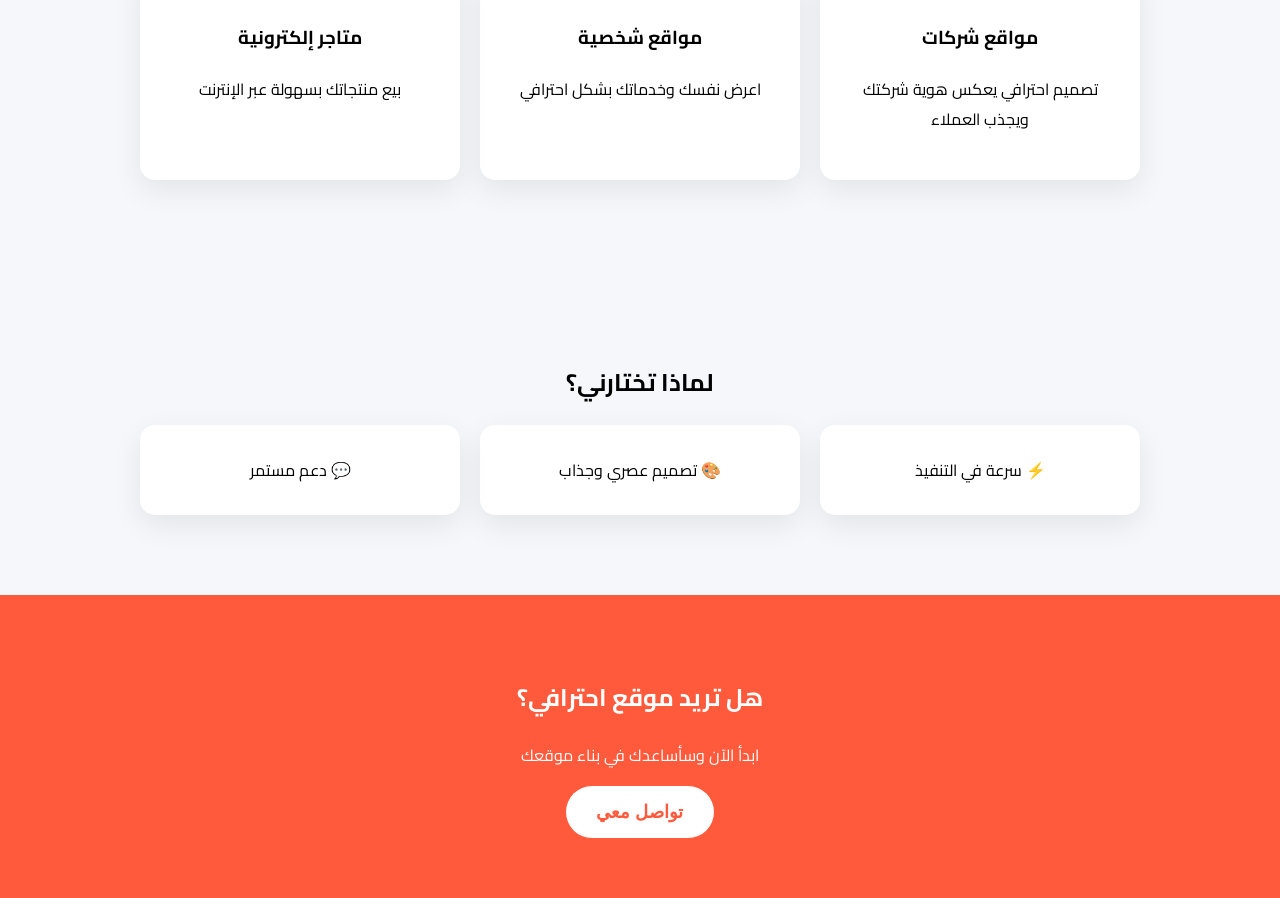
==== commit 3e2c0848: "Update about.html" ====
--- a/about.html
+++ b/about.html
@@ -3,43 +3,222 @@
 <head>
 <meta charset="UTF-8">
 <meta name="viewport" content="width=device-width, initial-scale=1.0">
-<title>من أنا</title>
-<link rel="stylesheet" href="style.css">
+
+<title>من أنا | شاهين</title>
+
+<!-- خط احترافي -->
+<link href="https://fonts.googleapis.com/css2?family=Cairo:wght@400;700&display=swap" rel="stylesheet">
+
+<style>
+
+body{
+    margin:0;
+    font-family:'Cairo',sans-serif;
+    background:#f5f7fa;
+}
+
+/* NAVBAR */
+nav{
+    position:fixed;
+    width:100%;
+    background:white;
+    display:flex;
+    justify-content:space-between;
+    align-items:center;
+    padding:15px 40px;
+    box-shadow:0 5px 20px rgba(0,0,0,0.08);
+    z-index:1000;
+}
+
+nav h2{
+    color:#ff5a3c;
+}
+
+.menu a{
+    margin:0 10px;
+    text-decoration:none;
+    color:#333;
+    font-weight:bold;
+}
+
+.menu a:hover{
+    color:#ff5a3c;
+}
+
+/* HERO (من أنا) */
+.about-hero{
+    height:100vh;
+    background: linear-gradient(135deg, #ff5a3c, #ff7b54);
+    color:white;
+    display:flex;
+    justify-content:center;
+    align-items:center;
+    text-align:center;
+    padding:20px;
+}
+
+.about-hero h1{
+    font-size:60px;
+    margin-bottom:20px;
+}
+
+.about-hero p{
+    max-width:800px;
+    font-size:22px;
+    line-height:1.9;
+}
+
+/* SECTION */
+.section{
+    padding:80px 20px;
+    text-align:center;
+}
+
+/* CARDS */
+.cards{
+    display:flex;
+    justify-content:center;
+    flex-wrap:wrap;
+    gap:20px;
+}
+
+.card{
+    background:white;
+    padding:30px;
+    width:260px;
+    border-radius:15px;
+    box-shadow:0 10px 30px rgba(0,0,0,0.08);
+    transition:0.3s;
+}
+
+.card:hover{
+    transform:translateY(-10px) scale(1.03);
+}
+
+/* SKILLS */
+.skill{
+    margin:15px auto;
+    width:80%;
+    background:#ddd;
+    border-radius:10px;
+}
+
+.skill span{
+    display:block;
+    height:12px;
+    background:#ff5a3c;
+    border-radius:10px;
+}
+
+/* CTA */
+.cta{
+    background:#ff5a3c;
+    color:white;
+    text-align:center;
+    padding:60px 20px;
+}
+
+.cta button{
+    padding:15px 30px;
+    border:none;
+    border-radius:30px;
+    background:white;
+    color:#ff5a3c;
+    font-size:18px;
+    font-weight:bold;
+    cursor:pointer;
+    transition:0.3s;
+}
+
+.cta button:hover{
+    background:#333;
+    color:white;
+}
+
+</style>
+
 </head>
 
 <body>
 
+<!-- NAV -->
 <nav>
-<h2>شاهين</h2>
-<span class="menu-btn" onclick="toggleMenu()">☰</span>
-<div class="menu">
-    <a href="index.html">الرئيسية</a>
-    <a href="services.html">الخدمات</a>
-    <a href="portfolio.html">الأعمال</a>
-    <a href="about.html">من أنا</a>
-    <a href="contact.html">تواصل</a>
-</div>
-<span class="toggle" onclick="toggleDark()">🌙</span>
+    <h2>شاهين</h2>
+    <div class="menu">
+        <a href="index.html">الرئيسية</a>
+        <a href="services.html">الخدمات</a>
+        <a href="portfolio.html">أعمالي</a>
+        <a href="contact.html">تواصل</a>
+    </div>
 </nav>
 
+<!-- HERO -->
+<section class="about-hero">
+    <div>
+        <h1>من أنا؟</h1>
+        <p>
+            أنا شاهين، مبرمج ومصمم مواقع. أساعدك على إنشاء موقعك الخاص بسهولة
+            واحترافية، بأسعار في متناول الجميع. هدفي أن أحول فكرتك إلى موقع جميل،
+            سريع، وسهل الاستخدام، لتفتخر بمشاركته مع عملائك وأصدقائك.
+        </p>
+    </div>
+</section>
+
+<!-- SKILLS -->
 <section class="section">
-<h2>من أنا 👨‍💻</h2>
-<p>
-أنا شاهين، مطور ومصمم مواقع من الجزائر 🇩🇿  
-أقوم بإنشاء مواقع احترافية تساعدك على النجاح في الإنترنت.
-</p>
-</section>
-
+    <h2>مهاراتي 💡</h2>
+
+    <div class="skill"><span style="width:95%"></span></div>
+    <p>تصميم مواقع احترافية</p>
+
+    <div class="skill"><span style="width:85%"></span></div>
+    <p>HTML & CSS</p>
+
+    <div class="skill"><span style="width:75%"></span></div>
+    <p>JavaScript</p>
+</section>
+
+<!-- SERVICES -->
 <section class="section">
-<h2>مهاراتي 💡</h2>
-
-<div class="card">HTML / CSS</div>
-<div class="card">JavaScript</div>
-<div class="card">تصميم UI</div>
-
-</section>
-
-<script src="script.js"></script>
+    <h2>ماذا أقدم؟</h2>
+
+    <div class="cards">
+
+        <div class="card">
+            <h3>مواقع شركات</h3>
+            <p>تصميم احترافي يعكس هوية شركتك ويجذب العملاء</p>
+        </div>
+
+        <div class="card">
+            <h3>مواقع شخصية</h3>
+            <p>اعرض نفسك وخدماتك بشكل احترافي</p>
+        </div>
+
+        <div class="card">
+            <h3>متاجر إلكترونية</h3>
+            <p>بيع منتجاتك بسهولة عبر الإنترنت</p>
+        </div>
+
+    </div>
+</section>
+
+<!-- WHY ME -->
+<section class="section">
+    <h2>لماذا تختارني؟</h2>
+
+    <div class="cards">
+        <div class="card">⚡ سرعة في التنفيذ</div>
+        <div class="card">🎨 تصميم عصري وجذاب</div>
+        <div class="card">💬 دعم مستمر</div>
+    </div>
+</section>
+
+<!-- CTA -->
+<section class="cta">
+    <h2>هل تريد موقع احترافي؟</h2>
+    <p>ابدأ الآن وسأساعدك في بناء موقعك</p>
+    <button onclick="window.location.href='contact.html'">تواصل معي</button>
+</section>
 
 </body>
 </html>
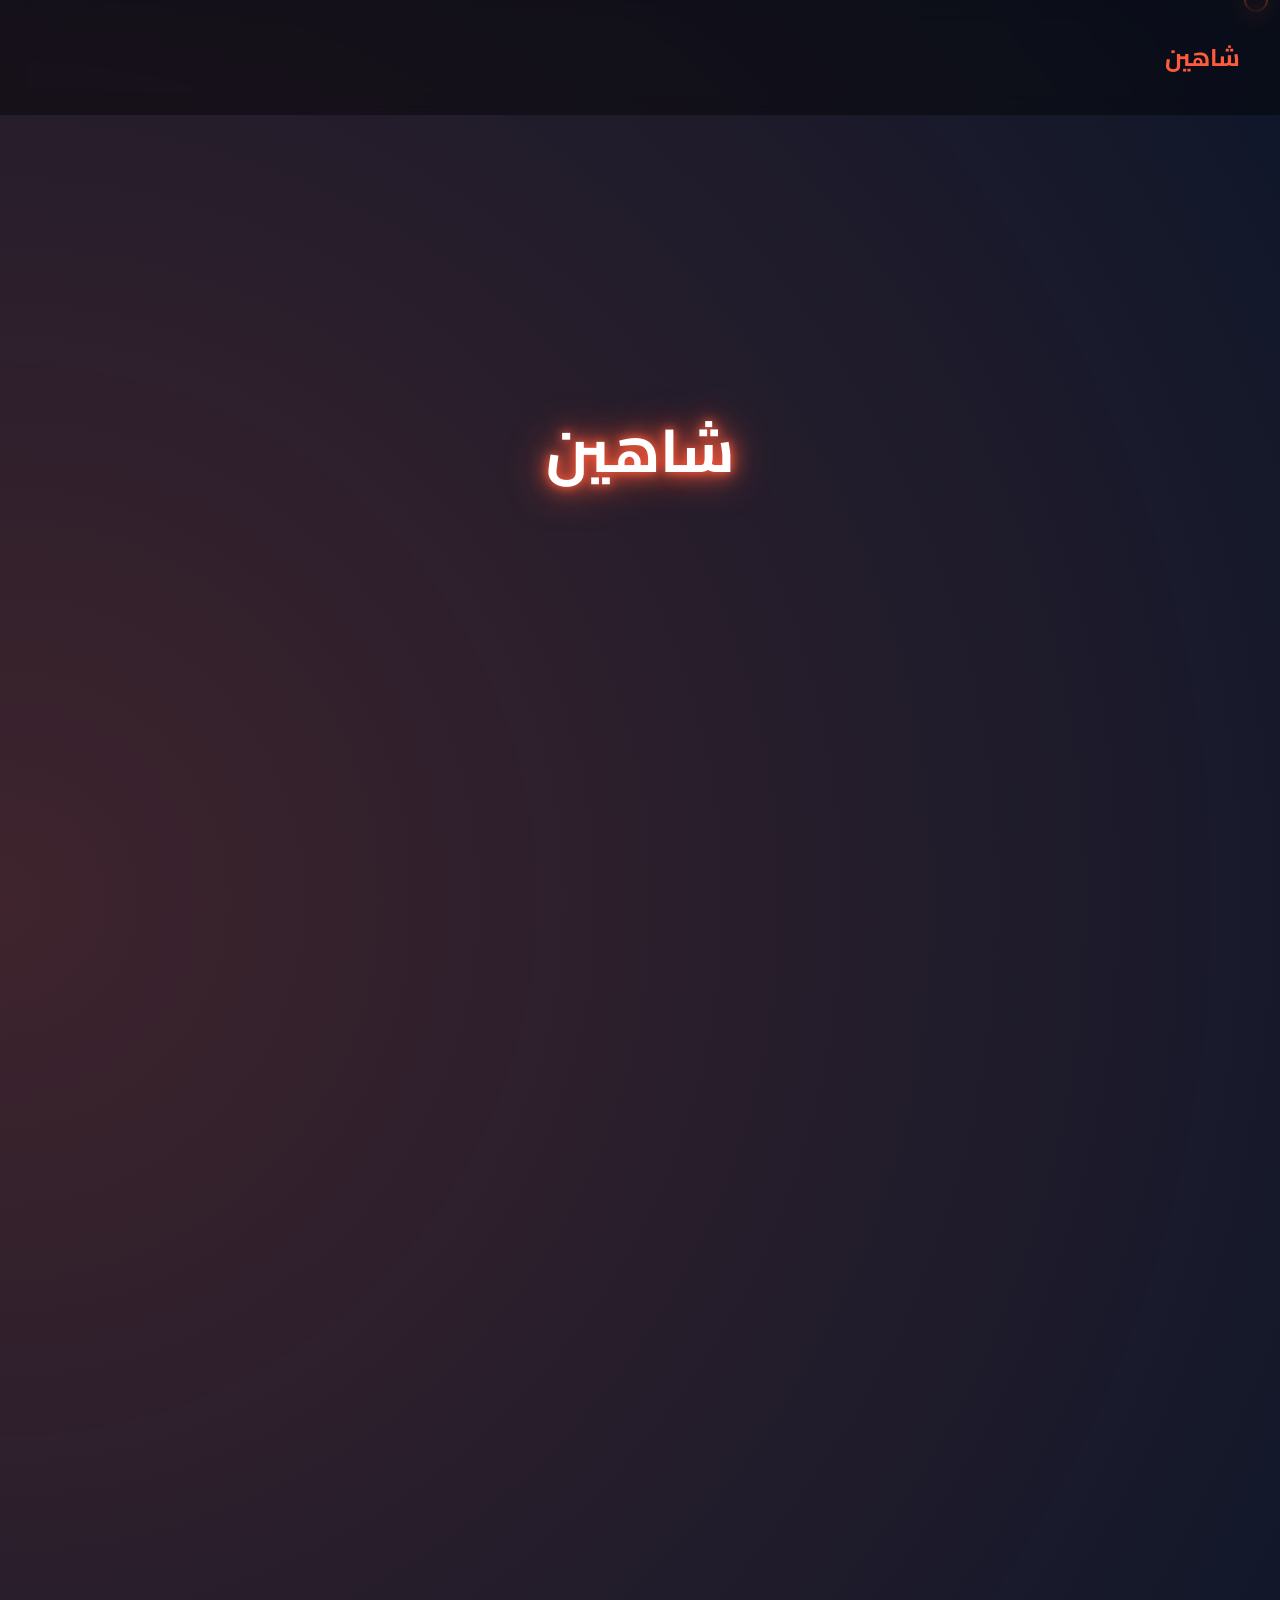
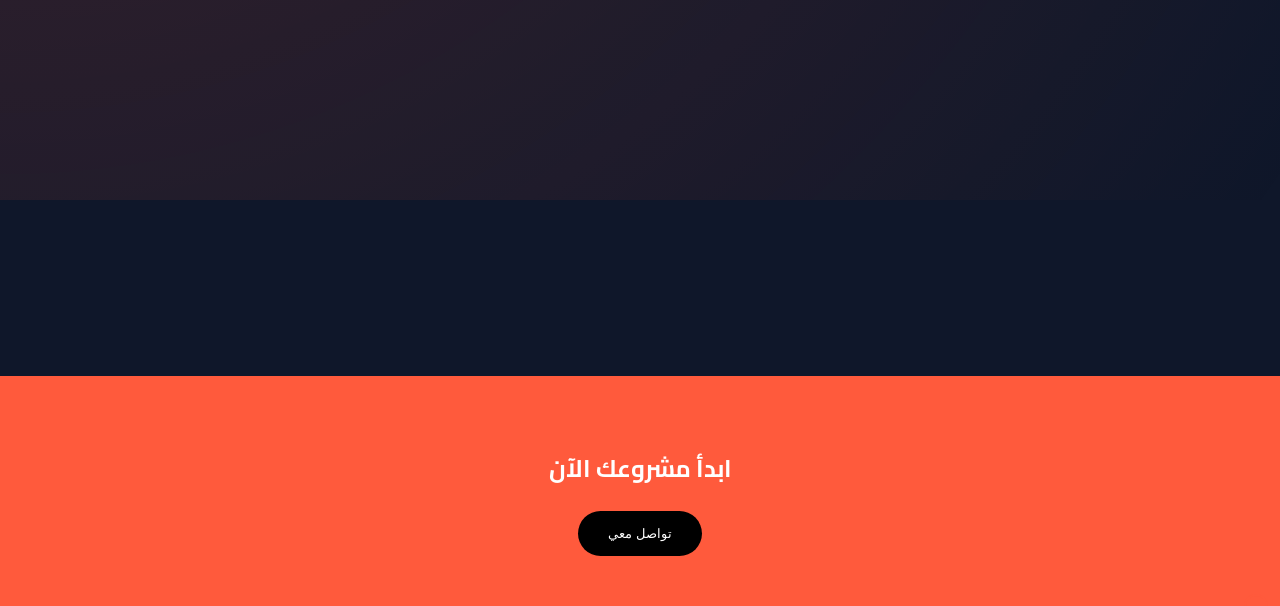
==== commit 7844021f: "Update about.html" ====
--- a/about.html
+++ b/about.html
@@ -6,219 +6,216 @@
 
 <title>من أنا | شاهين</title>
 
-<!-- خط احترافي -->
 <link href="https://fonts.googleapis.com/css2?family=Cairo:wght@400;700&display=swap" rel="stylesheet">
 
 <style>
 
+/* ====== GLOBAL ====== */
 body{
     margin:0;
     font-family:'Cairo',sans-serif;
-    background:#f5f7fa;
-}
-
-/* NAVBAR */
+    background:#0f172a;
+    color:white;
+    overflow-x:hidden;
+}
+
+/* ====== BACKGROUND ANIMATION ====== */
+body::before{
+    content:"";
+    position:fixed;
+    width:200%;
+    height:200%;
+    background: radial-gradient(circle, #ff5a3c33, transparent);
+    animation: moveBg 10s linear infinite;
+    z-index:-1;
+}
+
+@keyframes moveBg{
+    0%{transform:translate(0,0);}
+    50%{transform:translate(-25%, -25%);}
+    100%{transform:translate(0,0);}
+}
+
+/* ===== NAVBAR ===== */
 nav{
     position:fixed;
     width:100%;
-    background:white;
     display:flex;
     justify-content:space-between;
-    align-items:center;
     padding:15px 40px;
-    box-shadow:0 5px 20px rgba(0,0,0,0.08);
-    z-index:1000;
+    background:rgba(0,0,0,0.4);
+    backdrop-filter:blur(10px);
 }
 
 nav h2{
     color:#ff5a3c;
 }
 
-.menu a{
-    margin:0 10px;
-    text-decoration:none;
-    color:#333;
-    font-weight:bold;
-}
-
-.menu a:hover{
-    color:#ff5a3c;
-}
-
-/* HERO (من أنا) */
-.about-hero{
+/* ===== HERO ===== */
+.hero{
     height:100vh;
-    background: linear-gradient(135deg, #ff5a3c, #ff7b54);
-    color:white;
     display:flex;
     justify-content:center;
     align-items:center;
     text-align:center;
-    padding:20px;
-}
-
-.about-hero h1{
+}
+
+/* NEON NAME */
+.name{
     font-size:60px;
-    margin-bottom:20px;
-}
-
-.about-hero p{
-    max-width:800px;
-    font-size:22px;
-    line-height:1.9;
-}
-
-/* SECTION */
+    color:#fff;
+    text-shadow:
+    0 0 10px #ff5a3c,
+    0 0 20px #ff5a3c,
+    0 0 40px #ff5a3c;
+}
+
+/* ===== TYPING ===== */
+.typing{
+    font-size:25px;
+    margin-top:15px;
+    color:#ccc;
+}
+
+/* ===== SECTION ===== */
 .section{
     padding:80px 20px;
     text-align:center;
-}
-
-/* CARDS */
+    opacity:0;
+    transform:translateY(50px);
+    transition:0.6s;
+}
+
+.section.show{
+    opacity:1;
+    transform:translateY(0);
+}
+
+/* ===== CARDS ===== */
 .cards{
     display:flex;
     justify-content:center;
+    gap:20px;
     flex-wrap:wrap;
-    gap:20px;
 }
 
 .card{
-    background:white;
-    padding:30px;
+    background:#1e293b;
+    padding:25px;
     width:260px;
     border-radius:15px;
-    box-shadow:0 10px 30px rgba(0,0,0,0.08);
     transition:0.3s;
 }
 
 .card:hover{
-    transform:translateY(-10px) scale(1.03);
-}
-
-/* SKILLS */
+    transform:scale(1.1);
+    box-shadow:0 0 20px #ff5a3c;
+}
+
+/* ===== SKILLS ===== */
 .skill{
+    width:80%;
     margin:15px auto;
-    width:80%;
-    background:#ddd;
+    background:#333;
     border-radius:10px;
 }
 
 .skill span{
     display:block;
-    height:12px;
+    height:10px;
     background:#ff5a3c;
     border-radius:10px;
 }
 
-/* CTA */
+/* ===== CTA ===== */
 .cta{
     background:#ff5a3c;
-    color:white;
+    padding:50px;
     text-align:center;
-    padding:60px 20px;
-}
-
-.cta button{
+}
+
+button{
     padding:15px 30px;
     border:none;
-    border-radius:30px;
-    background:white;
-    color:#ff5a3c;
-    font-size:18px;
-    font-weight:bold;
+    border-radius:25px;
+    background:black;
+    color:white;
     cursor:pointer;
-    transition:0.3s;
-}
-
-.cta button:hover{
-    background:#333;
-    color:white;
+}
+
+/* ===== CURSOR ===== */
+.cursor{
+    width:20px;
+    height:20px;
+    border:2px solid #ff5a3c;
+    border-radius:50%;
+    position:fixed;
+    pointer-events:none;
+    transform:translate(-50%,-50%);
 }
 
 </style>
-
 </head>
 
 <body>
 
-<!-- NAV -->
+<div class="cursor"></div>
+
 <nav>
-    <h2>شاهين</h2>
-    <div class="menu">
-        <a href="index.html">الرئيسية</a>
-        <a href="services.html">الخدمات</a>
-        <a href="portfolio.html">أعمالي</a>
-        <a href="contact.html">تواصل</a>
-    </div>
+<h2>شاهين</h2>
 </nav>
 
 <!-- HERO -->
-<section class="about-hero">
-    <div>
-        <h1>من أنا؟</h1>
-        <p>
-            أنا شاهين، مبرمج ومصمم مواقع. أساعدك على إنشاء موقعك الخاص بسهولة
-            واحترافية، بأسعار في متناول الجميع. هدفي أن أحول فكرتك إلى موقع جميل،
-            سريع، وسهل الاستخدام، لتفتخر بمشاركته مع عملائك وأصدقائك.
-        </p>
-    </div>
+<section class="hero">
+<div>
+<h1 class="name">شاهين</h1>
+<p class="typing" id="typing"></p>
+</div>
+</section>
+
+<!-- ABOUT -->
+<section class="section">
+<h2>من أنا؟</h2>
+<p>
+أنا شاهين، مطور ومصمم مواقع. أحول أفكارك إلى مواقع احترافية
+بشكل عصري وسريع لجذب العملاء.
+</p>
 </section>
 
 <!-- SKILLS -->
 <section class="section">
-    <h2>مهاراتي 💡</h2>
-
-    <div class="skill"><span style="width:95%"></span></div>
-    <p>تصميم مواقع احترافية</p>
-
-    <div class="skill"><span style="width:85%"></span></div>
-    <p>HTML & CSS</p>
-
-    <div class="skill"><span style="width:75%"></span></div>
-    <p>JavaScript</p>
+<h2>مهاراتي</h2>
+
+<div class="skill"><span style="width:95%"></span></div>
+<p>تصميم مواقع</p>
+
+<div class="skill"><span style="width:85%"></span></div>
+<p>HTML & CSS</p>
+
+<div class="skill"><span style="width:75%"></span></div>
+<p>JavaScript</p>
+
 </section>
 
 <!-- SERVICES -->
 <section class="section">
-    <h2>ماذا أقدم؟</h2>
-
-    <div class="cards">
-
-        <div class="card">
-            <h3>مواقع شركات</h3>
-            <p>تصميم احترافي يعكس هوية شركتك ويجذب العملاء</p>
-        </div>
-
-        <div class="card">
-            <h3>مواقع شخصية</h3>
-            <p>اعرض نفسك وخدماتك بشكل احترافي</p>
-        </div>
-
-        <div class="card">
-            <h3>متاجر إلكترونية</h3>
-            <p>بيع منتجاتك بسهولة عبر الإنترنت</p>
-        </div>
-
-    </div>
-</section>
-
-<!-- WHY ME -->
-<section class="section">
-    <h2>لماذا تختارني؟</h2>
-
-    <div class="cards">
-        <div class="card">⚡ سرعة في التنفيذ</div>
-        <div class="card">🎨 تصميم عصري وجذاب</div>
-        <div class="card">💬 دعم مستمر</div>
-    </div>
+<h2>خدماتي</h2>
+
+<div class="cards">
+<div class="card">💻 مواقع احترافية</div>
+<div class="card">🎨 تصميم عصري</div>
+<div class="card">🚀 سرعة عالية</div>
+</div>
+
 </section>
 
 <!-- CTA -->
 <section class="cta">
-    <h2>هل تريد موقع احترافي؟</h2>
-    <p>ابدأ الآن وسأساعدك في بناء موقعك</p>
-    <button onclick="window.location.href='contact.html'">تواصل معي</button>
-</section>
+<h2>ابدأ مشروعك الآن</h2>
+<button onclick="window.location.href='contact.html'">تواصل معي</button>
+</section>
+
+<script src="script.js"></script>
 
 </body>
 </html>
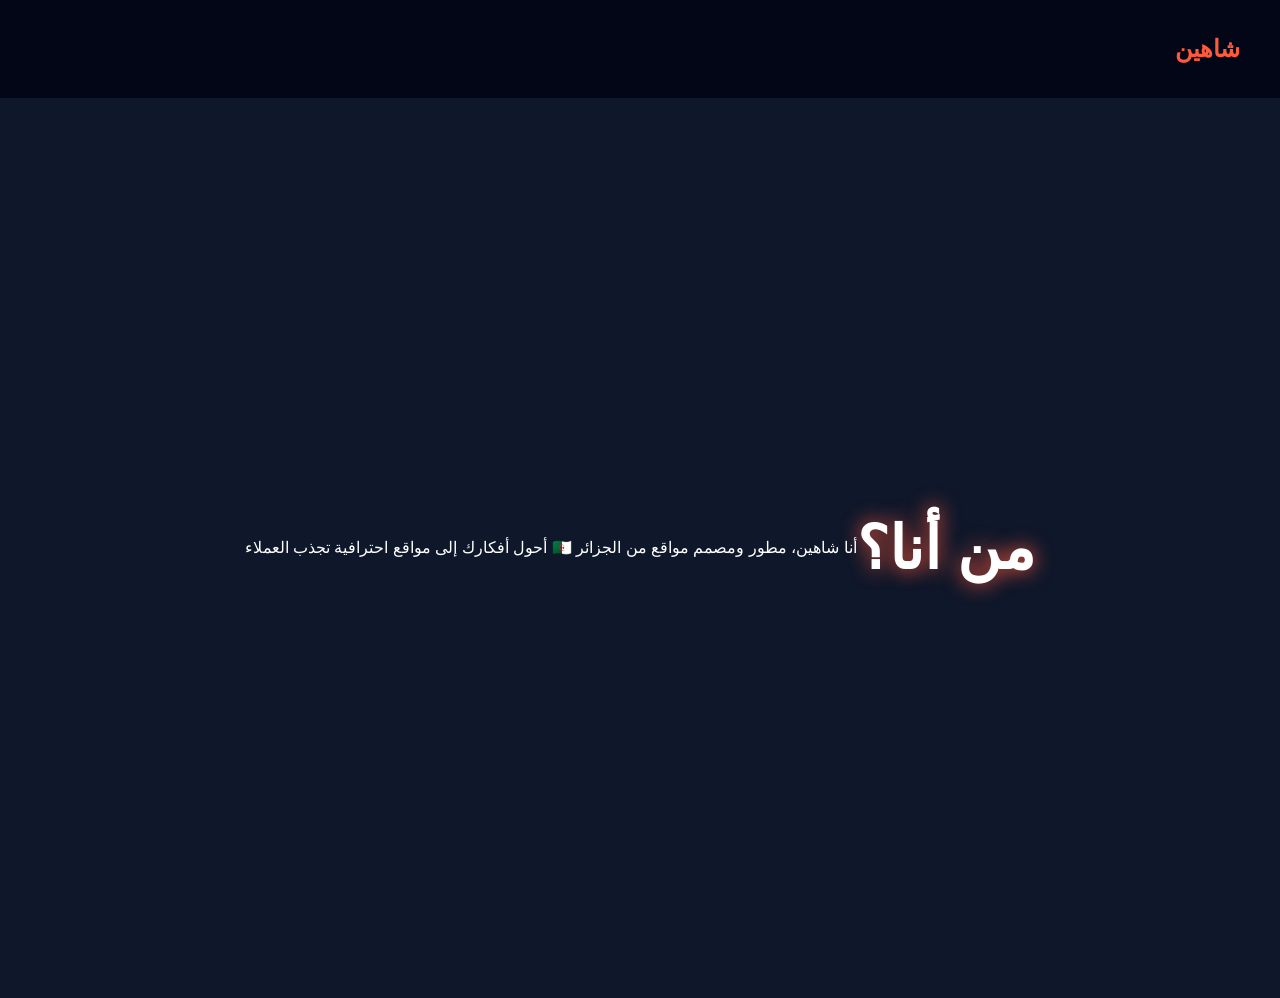
==== commit 0495188b: "Update about.html" ====
--- a/about.html
+++ b/about.html
@@ -2,220 +2,23 @@
 <html lang="ar" dir="rtl">
 <head>
 <meta charset="UTF-8">
-<meta name="viewport" content="width=device-width, initial-scale=1.0">
-
-<title>من أنا | شاهين</title>
-
-<link href="https://fonts.googleapis.com/css2?family=Cairo:wght@400;700&display=swap" rel="stylesheet">
-
-<style>
-
-/* ====== GLOBAL ====== */
-body{
-    margin:0;
-    font-family:'Cairo',sans-serif;
-    background:#0f172a;
-    color:white;
-    overflow-x:hidden;
-}
-
-/* ====== BACKGROUND ANIMATION ====== */
-body::before{
-    content:"";
-    position:fixed;
-    width:200%;
-    height:200%;
-    background: radial-gradient(circle, #ff5a3c33, transparent);
-    animation: moveBg 10s linear infinite;
-    z-index:-1;
-}
-
-@keyframes moveBg{
-    0%{transform:translate(0,0);}
-    50%{transform:translate(-25%, -25%);}
-    100%{transform:translate(0,0);}
-}
-
-/* ===== NAVBAR ===== */
-nav{
-    position:fixed;
-    width:100%;
-    display:flex;
-    justify-content:space-between;
-    padding:15px 40px;
-    background:rgba(0,0,0,0.4);
-    backdrop-filter:blur(10px);
-}
-
-nav h2{
-    color:#ff5a3c;
-}
-
-/* ===== HERO ===== */
-.hero{
-    height:100vh;
-    display:flex;
-    justify-content:center;
-    align-items:center;
-    text-align:center;
-}
-
-/* NEON NAME */
-.name{
-    font-size:60px;
-    color:#fff;
-    text-shadow:
-    0 0 10px #ff5a3c,
-    0 0 20px #ff5a3c,
-    0 0 40px #ff5a3c;
-}
-
-/* ===== TYPING ===== */
-.typing{
-    font-size:25px;
-    margin-top:15px;
-    color:#ccc;
-}
-
-/* ===== SECTION ===== */
-.section{
-    padding:80px 20px;
-    text-align:center;
-    opacity:0;
-    transform:translateY(50px);
-    transition:0.6s;
-}
-
-.section.show{
-    opacity:1;
-    transform:translateY(0);
-}
-
-/* ===== CARDS ===== */
-.cards{
-    display:flex;
-    justify-content:center;
-    gap:20px;
-    flex-wrap:wrap;
-}
-
-.card{
-    background:#1e293b;
-    padding:25px;
-    width:260px;
-    border-radius:15px;
-    transition:0.3s;
-}
-
-.card:hover{
-    transform:scale(1.1);
-    box-shadow:0 0 20px #ff5a3c;
-}
-
-/* ===== SKILLS ===== */
-.skill{
-    width:80%;
-    margin:15px auto;
-    background:#333;
-    border-radius:10px;
-}
-
-.skill span{
-    display:block;
-    height:10px;
-    background:#ff5a3c;
-    border-radius:10px;
-}
-
-/* ===== CTA ===== */
-.cta{
-    background:#ff5a3c;
-    padding:50px;
-    text-align:center;
-}
-
-button{
-    padding:15px 30px;
-    border:none;
-    border-radius:25px;
-    background:black;
-    color:white;
-    cursor:pointer;
-}
-
-/* ===== CURSOR ===== */
-.cursor{
-    width:20px;
-    height:20px;
-    border:2px solid #ff5a3c;
-    border-radius:50%;
-    position:fixed;
-    pointer-events:none;
-    transform:translate(-50%,-50%);
-}
-
-</style>
+<title>من أنا</title>
+<link rel="stylesheet" href="style.css">
 </head>
 
 <body>
 
-<div class="cursor"></div>
-
 <nav>
-<h2>شاهين</h2>
+<h2 class="logo">شاهين</h2>
 </nav>
 
-<!-- HERO -->
 <section class="hero">
-<div>
-<h1 class="name">شاهين</h1>
-<p class="typing" id="typing"></p>
-</div>
-</section>
-
-<!-- ABOUT -->
-<section class="section">
-<h2>من أنا؟</h2>
-<p>
-أنا شاهين، مطور ومصمم مواقع. أحول أفكارك إلى مواقع احترافية
-بشكل عصري وسريع لجذب العملاء.
+<h1 class="neon">من أنا؟</h1>
+<p class="center-text">
+أنا شاهين، مطور ومصمم مواقع من الجزائر 🇩🇿  
+أحول أفكارك إلى مواقع احترافية تجذب العملاء
 </p>
 </section>
 
-<!-- SKILLS -->
-<section class="section">
-<h2>مهاراتي</h2>
-
-<div class="skill"><span style="width:95%"></span></div>
-<p>تصميم مواقع</p>
-
-<div class="skill"><span style="width:85%"></span></div>
-<p>HTML & CSS</p>
-
-<div class="skill"><span style="width:75%"></span></div>
-<p>JavaScript</p>
-
-</section>
-
-<!-- SERVICES -->
-<section class="section">
-<h2>خدماتي</h2>
-
-<div class="cards">
-<div class="card">💻 مواقع احترافية</div>
-<div class="card">🎨 تصميم عصري</div>
-<div class="card">🚀 سرعة عالية</div>
-</div>
-
-</section>
-
-<!-- CTA -->
-<section class="cta">
-<h2>ابدأ مشروعك الآن</h2>
-<button onclick="window.location.href='contact.html'">تواصل معي</button>
-</section>
-
-<script src="script.js"></script>
-
 </body>
 </html>
--- a/style.css
+++ b/style.css
@@ -0,0 +1,89 @@
+body{
+margin:0;
+font-family:'Cairo',sans-serif;
+background:#0f172a;
+color:white;
+}
+
+/* NAV */
+nav{
+display:flex;
+justify-content:space-between;
+padding:15px 40px;
+background:#020617;
+}
+
+.logo{
+color:#ff5a3c;
+}
+
+.menu a{
+margin:0 10px;
+color:white;
+text-decoration:none;
+}
+
+.btn{
+background:#ff5a3c;
+border:none;
+padding:10px 20px;
+border-radius:20px;
+color:white;
+}
+
+/* HERO */
+.hero{
+height:100vh;
+display:flex;
+justify-content:center;
+align-items:center;
+text-align:center;
+}
+
+.neon{
+font-size:60px;
+text-shadow:0 0 20px #ff5a3c;
+}
+
+/* SECTION */
+.section{
+padding:80px 20px;
+text-align:center;
+}
+
+/* CARDS */
+.cards{
+display:flex;
+justify-content:center;
+gap:20px;
+flex-wrap:wrap;
+}
+
+.card{
+background:#1e293b;
+padding:20px;
+border-radius:15px;
+transition:0.3s;
+}
+
+.card:hover{
+transform:scale(1.1);
+box-shadow:0 0 20px #ff5a3c;
+}
+
+/* CTA */
+.cta{
+background:#ff5a3c;
+padding:50px;
+text-align:center;
+}
+
+/* CURSOR */
+.cursor{
+width:20px;
+height:20px;
+border:2px solid #ff5a3c;
+border-radius:50%;
+position:fixed;
+pointer-events:none;
+}
